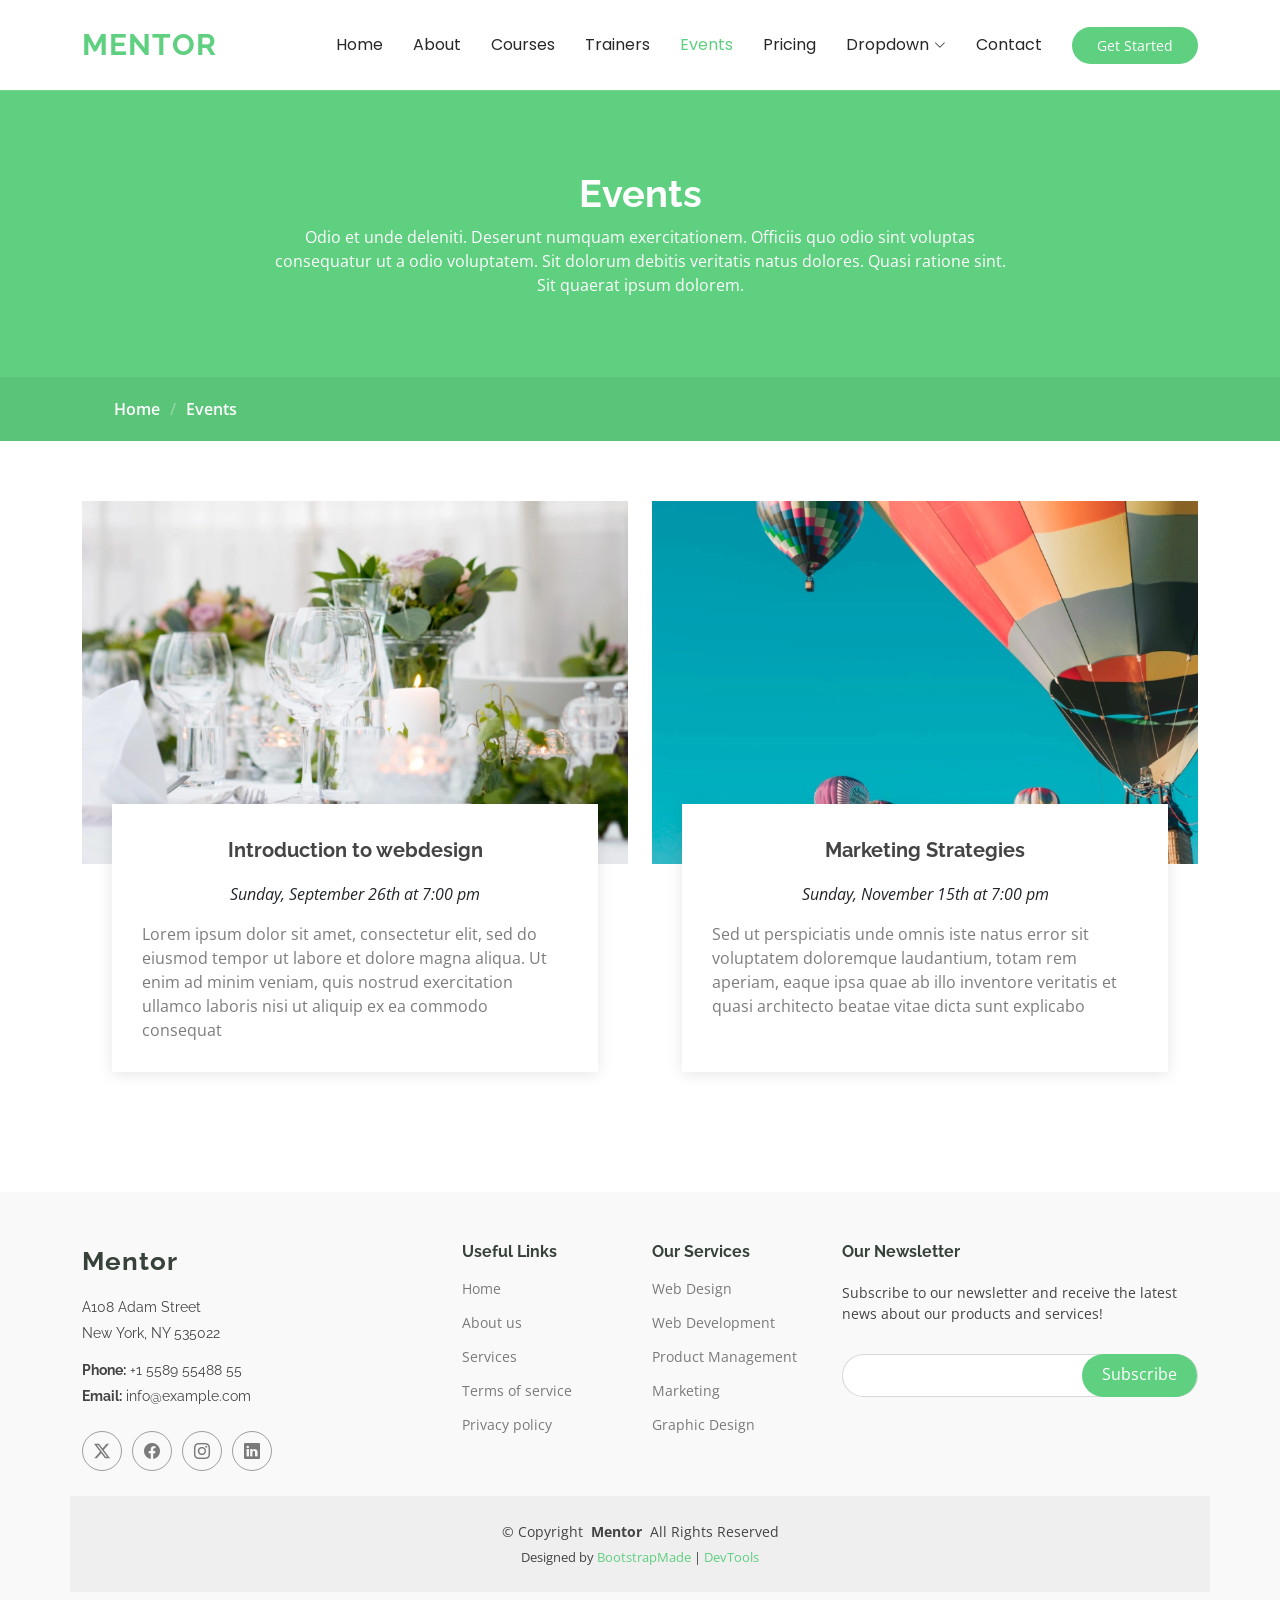
==== events.html @ c743d626 "Initial commit" ====
<!DOCTYPE html>
<html lang="en">

<head>
  <meta charset="utf-8">
  <meta content="width=device-width, initial-scale=1.0" name="viewport">
  <title>Events - Mentor Bootstrap Template</title>
  <meta name="description" content="">
  <meta name="keywords" content="">

  <!-- Favicons -->
  <link href="assets/img/favicon.png" rel="icon">
  <link href="assets/img/apple-touch-icon.png" rel="apple-touch-icon">

  <!-- Fonts -->
  <link href="https://fonts.googleapis.com" rel="preconnect">
  <link href="https://fonts.gstatic.com" rel="preconnect" crossorigin>
  <link href="https://fonts.googleapis.com/css2?family=Open+Sans:ital,wght@0,300;0,400;0,500;0,600;0,700;0,800;1,300;1,400;1,500;1,600;1,700;1,800&family=Poppins:ital,wght@0,100;0,200;0,300;0,400;0,500;0,600;0,700;0,800;0,900;1,100;1,200;1,300;1,400;1,500;1,600;1,700;1,800;1,900&family=Raleway:ital,wght@0,100;0,200;0,300;0,400;0,500;0,600;0,700;0,800;0,900;1,100;1,200;1,300;1,400;1,500;1,600;1,700;1,800;1,900&display=swap" rel="stylesheet">

  <!-- Vendor CSS Files -->
  <link href="assets/vendor/bootstrap/css/bootstrap.min.css" rel="stylesheet">
  <link href="assets/vendor/bootstrap-icons/bootstrap-icons.css" rel="stylesheet">
  <link href="assets/vendor/aos/aos.css" rel="stylesheet">
  <link href="assets/vendor/glightbox/css/glightbox.min.css" rel="stylesheet">
  <link href="assets/vendor/swiper/swiper-bundle.min.css" rel="stylesheet">

  <!-- Main CSS File -->
  <link href="assets/css/main.css" rel="stylesheet">

  <!-- =======================================================
  * Template Name: Mentor
  * Template URL: https://bootstrapmade.com/mentor-free-education-bootstrap-theme/
  * Updated: Jul 07 2025 with Bootstrap v5.3.7
  * Author: BootstrapMade.com
  * License: https://bootstrapmade.com/license/
  ======================================================== -->
</head>

<body class="events-page">

  <header id="header" class="header d-flex align-items-center sticky-top">
    <div class="container-fluid container-xl position-relative d-flex align-items-center">

      <a href="index.html" class="logo d-flex align-items-center me-auto">
        <!-- Uncomment the line below if you also wish to use an image logo -->
        <!-- <img src="assets/img/logo.webp" alt=""> -->
        <h1 class="sitename">Mentor</h1>
      </a>

      <nav id="navmenu" class="navmenu">
        <ul>
          <li><a href="index.html">Home<br></a></li>
          <li><a href="about.html">About</a></li>
          <li><a href="courses.html">Courses</a></li>
          <li><a href="trainers.html">Trainers</a></li>
          <li><a href="events.html" class="active">Events</a></li>
          <li><a href="pricing.html">Pricing</a></li>
          <li class="dropdown"><a href="#"><span>Dropdown</span> <i class="bi bi-chevron-down toggle-dropdown"></i></a>
            <ul>
              <li><a href="#">Dropdown 1</a></li>
              <li class="dropdown"><a href="#"><span>Deep Dropdown</span> <i class="bi bi-chevron-down toggle-dropdown"></i></a>
                <ul>
                  <li><a href="#">Deep Dropdown 1</a></li>
                  <li><a href="#">Deep Dropdown 2</a></li>
                  <li><a href="#">Deep Dropdown 3</a></li>
                  <li><a href="#">Deep Dropdown 4</a></li>
                  <li><a href="#">Deep Dropdown 5</a></li>
                </ul>
              </li>
              <li><a href="#">Dropdown 2</a></li>
              <li><a href="#">Dropdown 3</a></li>
              <li><a href="#">Dropdown 4</a></li>
            </ul>
          </li>
          <li><a href="contact.html">Contact</a></li>
        </ul>
        <i class="mobile-nav-toggle d-xl-none bi bi-list"></i>
      </nav>

      <a class="btn-getstarted" href="courses.html">Get Started</a>

    </div>
  </header>

  <main class="main">

    <!-- Page Title -->
    <div class="page-title" data-aos="fade">
      <div class="heading">
        <div class="container">
          <div class="row d-flex justify-content-center text-center">
            <div class="col-lg-8">
              <h1>Events</h1>
              <p class="mb-0">Odio et unde deleniti. Deserunt numquam exercitationem. Officiis quo odio sint voluptas consequatur ut a odio voluptatem. Sit dolorum debitis veritatis natus dolores. Quasi ratione sint. Sit quaerat ipsum dolorem.</p>
            </div>
          </div>
        </div>
      </div>
      <nav class="breadcrumbs">
        <div class="container">
          <ol>
            <li><a href="index.html">Home</a></li>
            <li class="current">Events</li>
          </ol>
        </div>
      </nav>
    </div><!-- End Page Title -->

    <!-- Events Section -->
    <section id="events" class="events section">

      <div class="container" data-aos="fade-up">

        <div class="row">
          <div class="col-md-6 d-flex align-items-stretch">
            <div class="card">
              <div class="card-img">
                <img src="assets/img/event/event-item-1.webp" alt="...">
              </div>
              <div class="card-body">
                <h5 class="card-title"><a href="">Introduction to webdesign</a></h5>
                <p class="fst-italic text-center">Sunday, September 26th at 7:00 pm</p>
                <p class="card-text">Lorem ipsum dolor sit amet, consectetur elit, sed do eiusmod tempor ut labore et dolore magna aliqua. Ut enim ad minim veniam, quis nostrud exercitation ullamco laboris nisi ut aliquip ex ea commodo consequat</p>
              </div>
            </div>
          </div>
          <div class="col-md-6 d-flex align-items-stretch">
            <div class="card">
              <div class="card-img">
                <img src="assets/img/event/event-item-2.webp" alt="...">
              </div>
              <div class="card-body">
                <h5 class="card-title"><a href="">Marketing Strategies</a></h5>
                <p class="fst-italic text-center">Sunday, November 15th at 7:00 pm</p>
                <p class="card-text">Sed ut perspiciatis unde omnis iste natus error sit voluptatem doloremque laudantium, totam rem aperiam, eaque ipsa quae ab illo inventore veritatis et quasi architecto beatae vitae dicta sunt explicabo</p>
              </div>
            </div>

          </div>
        </div>

      </div>

    </section><!-- /Events Section -->

  </main>

  <footer id="footer" class="footer position-relative light-background">

    <div class="container footer-top">
      <div class="row gy-4">
        <div class="col-lg-4 col-md-6 footer-about">
          <a href="index.html" class="logo d-flex align-items-center">
            <span class="sitename">Mentor</span>
          </a>
          <div class="footer-contact pt-3">
            <p>A108 Adam Street</p>
            <p>New York, NY 535022</p>
            <p class="mt-3"><strong>Phone:</strong> <span>+1 5589 55488 55</span></p>
            <p><strong>Email:</strong> <span>info@example.com</span></p>
          </div>
          <div class="social-links d-flex mt-4">
            <a href=""><i class="bi bi-twitter-x"></i></a>
            <a href=""><i class="bi bi-facebook"></i></a>
            <a href=""><i class="bi bi-instagram"></i></a>
            <a href=""><i class="bi bi-linkedin"></i></a>
          </div>
        </div>

        <div class="col-lg-2 col-md-3 footer-links">
          <h4>Useful Links</h4>
          <ul>
            <li><a href="#">Home</a></li>
            <li><a href="#">About us</a></li>
            <li><a href="#">Services</a></li>
            <li><a href="#">Terms of service</a></li>
            <li><a href="#">Privacy policy</a></li>
          </ul>
        </div>

        <div class="col-lg-2 col-md-3 footer-links">
          <h4>Our Services</h4>
          <ul>
            <li><a href="#">Web Design</a></li>
            <li><a href="#">Web Development</a></li>
            <li><a href="#">Product Management</a></li>
            <li><a href="#">Marketing</a></li>
            <li><a href="#">Graphic Design</a></li>
          </ul>
        </div>

        <div class="col-lg-4 col-md-12 footer-newsletter">
          <h4>Our Newsletter</h4>
          <p>Subscribe to our newsletter and receive the latest news about our products and services!</p>
          <form action="#" method="post" class="email-form">
            <div class="newsletter-form"><input type="email" name="email"><input type="submit" value="Subscribe"></div>
            <div class="loading">Loading</div>
            <div class="error-message"></div>
            <div class="sent-message">Your subscription request has been sent. Thank you!</div>
          </form>
        </div>

      </div>
    </div>

    <div class="container copyright text-center mt-4">
      <p>© <span>Copyright</span> <strong class="px-1 sitename">Mentor</strong> <span>All Rights Reserved</span></p>
      <div class="credits">
        <!-- All the links in the footer should remain intact. -->
        <!-- You can delete the links only if you've purchased the pro version. -->
        <!-- Licensing information: https://bootstrapmade.com/license/ -->
        Designed by <a href="https://bootstrapmade.com/">BootstrapMade</a> | <a href="https://bootstrapmade.com/tools/">DevTools</a>
      </div>
    </div>

  </footer>

  <!-- Scroll Top -->
  <a href="#" id="scroll-top" class="scroll-top d-flex align-items-center justify-content-center"><i class="bi bi-arrow-up-short"></i></a>

  <!-- Preloader -->
  <div id="preloader"></div>

  <!-- Vendor JS Files -->
  <script src="assets/vendor/bootstrap/js/bootstrap.bundle.min.js"></script>
  <script src="assets/vendor/aos/aos.js"></script>
  <script src="assets/vendor/glightbox/js/glightbox.min.js"></script>
  <script src="assets/vendor/purecounter/purecounter_vanilla.js"></script>
  <script src="assets/vendor/swiper/swiper-bundle.min.js"></script>

  <!-- Main JS File -->
  <script src="assets/js/main.js"></script>

</body>

</html>
---- assets/css/main.css ----
/**
* Template Name: Mentor
* Template URL: https://bootstrapmade.com/mentor-free-education-bootstrap-theme/
* Updated: Jul 07 2025 with Bootstrap v5.3.7
* Author: BootstrapMade.com
* License: https://bootstrapmade.com/license/
*/

/*--------------------------------------------------------------
# Font & Color Variables
# Help: https://bootstrapmade.com/color-system/
--------------------------------------------------------------*/
/* Fonts */
:root {
  --default-font: "Open Sans",  system-ui, -apple-system, "Segoe UI", Roboto, "Helvetica Neue", Arial, "Noto Sans", "Liberation Sans", sans-serif, "Apple Color Emoji", "Segoe UI Emoji", "Segoe UI Symbol", "Noto Color Emoji";
  --heading-font: "Raleway",  sans-serif;
  --nav-font: "Poppins",  sans-serif;
}

/* Global Colors - The following color variables are used throughout the website. Updating them here will change the color scheme of the entire website */
:root { 
  --background-color: #ffffff; /* Background color for the entire website, including individual sections */
  --default-color: #444444; /* Default color used for the majority of the text content across the entire website */
  --heading-color: #37423b; /* Color for headings, subheadings and title throughout the website */
  --accent-color: #5fcf80; /* Accent color that represents your brand on the website. It's used for buttons, links, and other elements that need to stand out */
  --surface-color: #ffffff; /* The surface color is used as a background of boxed elements within sections, such as cards, icon boxes, or other elements that require a visual separation from the global background. */
  --contrast-color: #ffffff; /* Contrast color for text, ensuring readability against backgrounds of accent, heading, or default colors. */
}

/* Nav Menu Colors - The following color variables are used specifically for the navigation menu. They are separate from the global colors to allow for more customization options */
:root {
  --nav-color: #272828;  /* The default color of the main navmenu links */
  --nav-hover-color: #5fcf80; /* Applied to main navmenu links when they are hovered over or active */
  --nav-mobile-background-color: #ffffff; /* Used as the background color for mobile navigation menu */
  --nav-dropdown-background-color: #ffffff; /* Used as the background color for dropdown items that appear when hovering over primary navigation items */
  --nav-dropdown-color: #272828; /* Used for navigation links of the dropdown items in the navigation menu. */
  --nav-dropdown-hover-color: #5fcf80; /* Similar to --nav-hover-color, this color is applied to dropdown navigation links when they are hovered over. */
}

/* Color Presets - These classes override global colors when applied to any section or element, providing reuse of the sam color scheme. */

.light-background {
  --background-color: #f9f9f9;
  --surface-color: #ffffff;
}

.dark-background {
  --background-color: #060606;
  --default-color: #ffffff;
  --heading-color: #ffffff;
  --surface-color: #252525;
  --contrast-color: #ffffff;
}

/* Smooth scroll */
:root {
  scroll-behavior: smooth;
}

/*--------------------------------------------------------------
# General Styling & Shared Classes
--------------------------------------------------------------*/
body {
  color: var(--default-color);
  background-color: var(--background-color);
  font-family: var(--default-font);
}

a {
  color: var(--accent-color);
  text-decoration: none;
  transition: 0.3s;
}

a:hover {
  color: color-mix(in srgb, var(--accent-color), transparent 25%);
  text-decoration: none;
}

h1,
h2,
h3,
h4,
h5,
h6 {
  color: var(--heading-color);
  font-family: var(--heading-font);
}

/* Email Form Messages
------------------------------*/
.email-form .error-message {
  display: none;
  background: #df1529;
  color: #ffffff;
  text-align: left;
  padding: 15px;
  margin-bottom: 24px;
  font-weight: 600;
}

.email-form .sent-message {
  display: none;
  color: #ffffff;
  background: #059652;
  text-align: center;
  padding: 15px;
  margin-bottom: 24px;
  font-weight: 600;
}

.email-form .loading {
  display: none;
  background: var(--surface-color);
  text-align: center;
  padding: 15px;
  margin-bottom: 24px;
}

.email-form .loading:before {
  content: "";
  display: inline-block;
  border-radius: 50%;
  width: 24px;
  height: 24px;
  margin: 0 10px -6px 0;
  border: 3px solid var(--accent-color);
  border-top-color: var(--surface-color);
  animation: email-form-loading 1s linear infinite;
}

@keyframes email-form-loading {
  0% {
    transform: rotate(0deg);
  }

  100% {
    transform: rotate(360deg);
  }
}

/* Pulsating Play Button
------------------------------*/
.pulsating-play-btn {
  width: 94px;
  height: 94px;
  background: radial-gradient(var(--accent-color) 50%, color-mix(in srgb, var(--accent-color), transparent 75%) 52%);
  border-radius: 50%;
  display: block;
  position: relative;
  overflow: hidden;
}

.pulsating-play-btn:before {
  content: "";
  position: absolute;
  width: 120px;
  height: 120px;
  animation-delay: 0s;
  animation: pulsate-play-btn 2s;
  animation-direction: forwards;
  animation-iteration-count: infinite;
  animation-timing-function: steps;
  opacity: 1;
  border-radius: 50%;
  border: 5px solid color-mix(in srgb, var(--accent-color), transparent 30%);
  top: -15%;
  left: -15%;
  background: rgba(198, 16, 0, 0);
}

.pulsating-play-btn:after {
  content: "";
  position: absolute;
  left: 50%;
  top: 50%;
  transform: translateX(-40%) translateY(-50%);
  width: 0;
  height: 0;
  border-top: 10px solid transparent;
  border-bottom: 10px solid transparent;
  border-left: 15px solid #fff;
  z-index: 100;
  transition: all 400ms cubic-bezier(0.55, 0.055, 0.675, 0.19);
}

.pulsating-play-btn:hover:before {
  content: "";
  position: absolute;
  left: 50%;
  top: 50%;
  transform: translateX(-40%) translateY(-50%);
  width: 0;
  height: 0;
  border: none;
  border-top: 10px solid transparent;
  border-bottom: 10px solid transparent;
  border-left: 15px solid #fff;
  z-index: 200;
  animation: none;
  border-radius: 0;
}

.pulsating-play-btn:hover:after {
  border-left: 15px solid var(--accent-color);
  transform: scale(20);
}

@keyframes pulsate-play-btn {
  0% {
    transform: scale(0.6, 0.6);
    opacity: 1;
  }

  100% {
    transform: scale(1, 1);
    opacity: 0;
  }
}

/*--------------------------------------------------------------
# Global Header
--------------------------------------------------------------*/
.header {
  color: var(--default-color);
  background-color: var(--background-color);
  padding: 15px 0;
  transition: all 0.5s;
  z-index: 997;
}

.header .logo {
  line-height: 1;
}

.header .logo img {
  max-height: 36px;
  margin-right: 8px;
}

.header .logo h1 {
  font-weight: 700;
  font-size: 30px;
  margin: 0;
  letter-spacing: 1px;
  text-transform: uppercase;
  color: var(--accent-color);
}

.header .btn-getstarted,
.header .btn-getstarted:focus {
  color: var(--contrast-color);
  background: var(--accent-color);
  font-size: 14px;
  padding: 8px 25px;
  margin: 0 0 0 30px;
  border-radius: 50px;
  transition: 0.3s;
}

.header .btn-getstarted:hover,
.header .btn-getstarted:focus:hover {
  color: var(--contrast-color);
  background: color-mix(in srgb, var(--accent-color), transparent 15%);
}

@media (max-width: 1200px) {
  .header .logo {
    order: 1;
  }

  .header .btn-getstarted {
    order: 2;
    margin: 0 15px 0 0;
    padding: 6px 15px;
  }

  .header .navmenu {
    order: 3;
  }
}

.scrolled .header {
  box-shadow: 0px 0 18px rgba(0, 0, 0, 0.1);
}

/*--------------------------------------------------------------
# Navigation Menu
--------------------------------------------------------------*/
/* Navmenu - Desktop */
@media (min-width: 1200px) {
  .navmenu {
    padding: 0;
  }

  .navmenu ul {
    margin: 0;
    padding: 0;
    display: flex;
    list-style: none;
    align-items: center;
  }

  .navmenu li {
    position: relative;
  }

  .navmenu a,
  .navmenu a:focus {
    color: var(--nav-color);
    padding: 18px 15px;
    font-size: 16px;
    font-family: var(--nav-font);
    font-weight: 400;
    display: flex;
    align-items: center;
    justify-content: space-between;
    white-space: nowrap;
    transition: 0.3s;
  }

  .navmenu a i,
  .navmenu a:focus i {
    font-size: 12px;
    line-height: 0;
    margin-left: 5px;
    transition: 0.3s;
  }

  .navmenu li:last-child a {
    padding-right: 0;
  }

  .navmenu li:hover>a,
  .navmenu .active,
  .navmenu .active:focus {
    color: var(--nav-hover-color);
  }

  .navmenu .dropdown ul {
    margin: 0;
    padding: 10px 0;
    background: var(--nav-dropdown-background-color);
    display: block;
    position: absolute;
    visibility: hidden;
    left: 14px;
    top: 130%;
    opacity: 0;
    transition: 0.3s;
    border-radius: 4px;
    z-index: 99;
    box-shadow: 0px 0px 30px rgba(0, 0, 0, 0.1);
  }

  .navmenu .dropdown ul li {
    min-width: 200px;
  }

  .navmenu .dropdown ul a {
    padding: 10px 20px;
    font-size: 15px;
    text-transform: none;
    color: var(--nav-dropdown-color);
  }

  .navmenu .dropdown ul a i {
    font-size: 12px;
  }

  .navmenu .dropdown ul a:hover,
  .navmenu .dropdown ul .active:hover,
  .navmenu .dropdown ul li:hover>a {
    color: var(--nav-dropdown-hover-color);
  }

  .navmenu .dropdown:hover>ul {
    opacity: 1;
    top: 100%;
    visibility: visible;
  }

  .navmenu .dropdown .dropdown ul {
    top: 0;
    left: -90%;
    visibility: hidden;
  }

  .navmenu .dropdown .dropdown:hover>ul {
    opacity: 1;
    top: 0;
    left: -100%;
    visibility: visible;
  }
}

/* Navmenu - Mobile */
@media (max-width: 1199px) {
  .mobile-nav-toggle {
    color: var(--nav-color);
    font-size: 28px;
    line-height: 0;
    margin-right: 10px;
    cursor: pointer;
    transition: color 0.3s;
  }

  .navmenu {
    padding: 0;
    z-index: 9997;
  }

  .navmenu ul {
    display: none;
    list-style: none;
    position: absolute;
    inset: 60px 20px 20px 20px;
    padding: 10px 0;
    margin: 0;
    border-radius: 6px;
    background-color: var(--nav-mobile-background-color);
    border: 1px solid color-mix(in srgb, var(--default-color), transparent 90%);
    box-shadow: none;
    overflow-y: auto;
    transition: 0.3s;
    z-index: 9998;
  }

  .navmenu a,
  .navmenu a:focus {
    color: var(--nav-dropdown-color);
    padding: 10px 20px;
    font-family: var(--nav-font);
    font-size: 17px;
    font-weight: 500;
    display: flex;
    align-items: center;
    justify-content: space-between;
    white-space: nowrap;
    transition: 0.3s;
  }

  .navmenu a i,
  .navmenu a:focus i {
    font-size: 12px;
    line-height: 0;
    margin-left: 5px;
    width: 30px;
    height: 30px;
    display: flex;
    align-items: center;
    justify-content: center;
    border-radius: 50%;
    transition: 0.3s;
    background-color: color-mix(in srgb, var(--accent-color), transparent 90%);
  }

  .navmenu a i:hover,
  .navmenu a:focus i:hover {
    background-color: var(--accent-color);
    color: var(--contrast-color);
  }

  .navmenu a:hover,
  .navmenu .active,
  .navmenu .active:focus {
    color: var(--nav-dropdown-hover-color);
  }

  .navmenu .active i,
  .navmenu .active:focus i {
    background-color: var(--accent-color);
    color: var(--contrast-color);
    transform: rotate(180deg);
  }

  .navmenu .dropdown ul {
    position: static;
    display: none;
    z-index: 99;
    padding: 10px 0;
    margin: 10px 20px;
    background-color: var(--nav-dropdown-background-color);
    transition: all 0.5s ease-in-out;
  }

  .navmenu .dropdown ul ul {
    background-color: rgba(33, 37, 41, 0.1);
  }

  .navmenu .dropdown>.dropdown-active {
    display: block;
    background-color: rgba(33, 37, 41, 0.03);
  }

  .mobile-nav-active {
    overflow: hidden;
  }

  .mobile-nav-active .mobile-nav-toggle {
    color: #fff;
    position: absolute;
    font-size: 32px;
    top: 15px;
    right: 15px;
    margin-right: 0;
    z-index: 9999;
  }

  .mobile-nav-active .navmenu {
    position: fixed;
    overflow: hidden;
    inset: 0;
    background: rgba(33, 37, 41, 0.8);
    transition: 0.3s;
  }

  .mobile-nav-active .navmenu>ul {
    display: block;
  }
}

/*--------------------------------------------------------------
# Global Footer
--------------------------------------------------------------*/
.footer {
  color: var(--default-color);
  background-color: var(--background-color);
  font-size: 14px;
  padding-bottom: 50px;
  position: relative;
}

.footer .footer-top {
  padding-top: 50px;
}

.footer .footer-about .logo {
  margin-bottom: 0;
}

.footer .footer-about .logo img {
  max-height: 40px;
  margin-right: 6px;
}

.footer .footer-about .logo span {
  font-size: 26px;
  font-weight: 700;
  letter-spacing: 1px;
  font-family: var(--heading-font);
  color: var(--heading-color);
}

.footer .footer-about p {
  font-size: 14px;
  font-family: var(--heading-font);
}

.footer .social-links a {
  display: flex;
  align-items: center;
  justify-content: center;
  width: 40px;
  height: 40px;
  border-radius: 50%;
  border: 1px solid color-mix(in srgb, var(--default-color), transparent 50%);
  font-size: 16px;
  color: color-mix(in srgb, var(--default-color), transparent 30%);
  margin-right: 10px;
  transition: 0.3s;
}

.footer .social-links a:hover {
  color: var(--accent-color);
  border-color: var(--accent-color);
}

.footer h4 {
  font-size: 16px;
  font-weight: bold;
  position: relative;
  padding-bottom: 12px;
}

.footer .footer-links {
  margin-bottom: 30px;
}

.footer .footer-links ul {
  list-style: none;
  padding: 0;
  margin: 0;
}

.footer .footer-links ul i {
  padding-right: 2px;
  font-size: 12px;
  line-height: 0;
}

.footer .footer-links ul li {
  padding: 10px 0;
  display: flex;
  align-items: center;
}

.footer .footer-links ul li:first-child {
  padding-top: 0;
}

.footer .footer-links ul a {
  color: color-mix(in srgb, var(--default-color), transparent 30%);
  display: inline-block;
  line-height: 1;
}

.footer .footer-links ul a:hover {
  color: var(--accent-color);
}

.footer .footer-contact p {
  margin-bottom: 5px;
}

.footer .footer-newsletter .newsletter-form {
  margin-top: 30px;
  margin-bottom: 15px;
  padding: 6px 8px;
  position: relative;
  border-radius: 50px;
  border: 1px solid color-mix(in srgb, var(--default-color), transparent 80%);
  display: flex;
  background-color: var(--surface-color);
  transition: 0.3s;
}

.footer .footer-newsletter .newsletter-form:focus-within {
  border-color: var(--accent-color);
}

.footer .footer-newsletter .newsletter-form input[type=email] {
  border: 0;
  padding: 4px 8px;
  width: 100%;
  background-color: var(--surface-color);
  color: var(--default-color);
}

.footer .footer-newsletter .newsletter-form input[type=email]:focus-visible {
  outline: none;
}

.footer .footer-newsletter .newsletter-form input[type=submit] {
  border: 0;
  font-size: 16px;
  padding: 0 20px 2px 20px;
  margin: -7px -8px -7px 0;
  background: var(--accent-color);
  color: var(--contrast-color);
  transition: 0.3s;
  border-radius: 50px;
}

.footer .footer-newsletter .newsletter-form input[type=submit]:hover {
  background: color-mix(in srgb, var(--accent-color), transparent 20%);
}

.footer .copyright {
  padding-top: 25px;
  padding-bottom: 25px;
  background-color: color-mix(in srgb, var(--default-color), transparent 95%);
}

.footer .copyright p {
  margin-bottom: 0;
}

.footer .credits {
  margin-top: 6px;
  font-size: 13px;
}

/*--------------------------------------------------------------
# Preloader
--------------------------------------------------------------*/
#preloader {
  position: fixed;
  inset: 0;
  z-index: 999999;
  overflow: hidden;
  background: var(--background-color);
  transition: all 0.6s ease-out;
}

#preloader:before {
  content: "";
  position: fixed;
  top: calc(50% - 30px);
  left: calc(50% - 30px);
  border: 6px solid #ffffff;
  border-color: var(--accent-color) transparent var(--accent-color) transparent;
  border-radius: 50%;
  width: 60px;
  height: 60px;
  animation: animate-preloader 1.5s linear infinite;
}

@keyframes animate-preloader {
  0% {
    transform: rotate(0deg);
  }

  100% {
    transform: rotate(360deg);
  }
}

/*--------------------------------------------------------------
# Scroll Top Button
--------------------------------------------------------------*/
.scroll-top {
  position: fixed;
  visibility: hidden;
  opacity: 0;
  right: 15px;
  bottom: -15px;
  z-index: 99999;
  background-color: var(--accent-color);
  width: 44px;
  height: 44px;
  border-radius: 50px;
  transition: all 0.4s;
}

.scroll-top i {
  font-size: 24px;
  color: var(--contrast-color);
  line-height: 0;
}

.scroll-top:hover {
  background-color: color-mix(in srgb, var(--accent-color), transparent 20%);
  color: var(--contrast-color);
}

.scroll-top.active {
  visibility: visible;
  opacity: 1;
  bottom: 15px;
}

/*--------------------------------------------------------------
# Disable aos animation delay on mobile devices
--------------------------------------------------------------*/
@media screen and (max-width: 768px) {
  [data-aos-delay] {
    transition-delay: 0 !important;
  }
}

/*--------------------------------------------------------------
# Global Page Titles & Breadcrumbs
--------------------------------------------------------------*/
.page-title {
  --default-color: var(--contrast-color);
  --background-color: var(--accent-color);
  --heading-color: var(--contrast-color);
  color: var(--default-color);
  background-color: var(--background-color);
  position: relative;
}

.page-title .heading {
  padding: 80px 0;
  border-top: 1px solid color-mix(in srgb, var(--default-color), transparent 90%);
}

.page-title .heading h1 {
  font-size: 38px;
  font-weight: 700;
}

.page-title nav {
  background-color: color-mix(in srgb, var(--accent-color) 90%, black 5%);
  padding: 20px 0;
}

.page-title nav a {
  color: var(--default-color);
}

.page-title nav ol {
  display: flex;
  flex-wrap: wrap;
  list-style: none;
  margin: 0;
  font-size: 16px;
  font-weight: 600;
}

.page-title nav ol li+li {
  padding-left: 10px;
}

.page-title nav ol li+li::before {
  content: "/";
  display: inline-block;
  padding-right: 10px;
  color: color-mix(in srgb, var(--default-color), transparent 70%);
}

/*--------------------------------------------------------------
# Global Sections
--------------------------------------------------------------*/
section,
.section {
  color: var(--default-color);
  background-color: var(--background-color);
  padding: 60px 0;
  scroll-margin-top: 900px;
  overflow: clip;
}

@media (max-width: 1199px) {

  section,
  .section {
    scroll-margin-top: 66px;
  }
}

/*--------------------------------------------------------------
# Global Section Titles
--------------------------------------------------------------*/
.section-title {
  padding-bottom: 60px;
  position: relative;
}

.section-title h2 {
  font-size: 14px;
  font-weight: 500;
  padding: 0;
  line-height: 1px;
  margin: 0;
  letter-spacing: 1.5px;
  text-transform: uppercase;
  color: color-mix(in srgb, var(--default-color), transparent 50%);
  position: relative;
}

.section-title h2::after {
  content: "";
  width: 120px;
  height: 1px;
  display: inline-block;
  background: var(--accent-color);
  margin: 4px 10px;
}

.section-title p {
  color: var(--heading-color);
  margin: 0;
  font-size: 36px;
  font-weight: 700;
  font-family: var(--nav-font);
  text-transform: uppercase;
}

/*--------------------------------------------------------------
# Hero Section
--------------------------------------------------------------*/
.hero {
  width: 100%;
  min-height: 80vh;
  position: relative;
  padding: 80px 0;
  display: flex;
  align-items: center;
  justify-content: center;
  color: var(--default-color);
}

.hero img {
  position: absolute;
  inset: 0;
  display: block;
  width: 100%;
  height: 100%;
  object-fit: cover;
  z-index: 1;
}

.hero:before {
  content: "";
  background: color-mix(in srgb, var(--background-color), transparent 60%);
  position: absolute;
  inset: 0;
  z-index: 2;
}

.hero .container {
  position: relative;
  z-index: 3;
}

.hero h2 {
  margin: 0;
  font-size: 48px;
  font-weight: 700;
}

.hero p {
  color: color-mix(in srgb, var(--default-color), transparent 20%);
  margin: 10px 0 0 0;
  font-size: 24px;
}

.hero .btn-get-started {
  font-weight: 500;
  font-size: 15px;
  letter-spacing: 1px;
  display: inline-block;
  padding: 8px 35px 10px 35px;
  border-radius: 50px;
  transition: 0.4s;
  margin-top: 30px;
  border: 2px solid var(--default-color);
  color: var(--default-color);
}

.hero .btn-get-started:hover {
  background: var(--accent-color);
  border: 2px solid var(--accent-color);
}

@media (max-width: 768px) {
  .hero h2 {
    font-size: 32px;
  }

  .hero p {
    font-size: 18px;
  }
}

/*--------------------------------------------------------------
# About Section
--------------------------------------------------------------*/
.about .content h3 {
  font-size: 2rem;
  font-weight: 700;
}

.about .content ul {
  list-style: none;
  padding: 0;
}

.about .content ul li {
  padding-bottom: 10px;
}

.about .content ul i {
  font-size: 1.25rem;
  margin-right: 4px;
  color: var(--accent-color);
}

.about .content p:last-child {
  margin-bottom: 0;
}

.about .content .read-more {
  background: var(--accent-color);
  color: var(--contrast-color);
  font-family: var(--heading-font);
  font-weight: 500;
  font-size: 15px;
  letter-spacing: 1px;
  padding: 10px 24px 12px 24px;
  border-radius: 50px;
  transition: 0.3s;
  display: inline-flex;
  align-items: center;
  justify-content: center;
}

.about .content .read-more i {
  font-size: 18px;
  margin-left: 5px;
  line-height: 0;
  transition: 0.3s;
}

.about .content .read-more:hover {
  background: color-mix(in srgb, var(--accent-color), transparent 20%);
  padding-right: 19px;
}

.about .content .read-more:hover i {
  margin-left: 10px;
}

/*--------------------------------------------------------------
# Counts Section
--------------------------------------------------------------*/
.counts {
  padding: 25px 0;
}

.counts .stats-item {
  padding: 30px;
  width: 100%;
}

.counts .stats-item span {
  font-size: 48px;
  display: block;
  color: var(--accent-color);
  font-weight: 700;
}

.counts .stats-item p {
  color: color-mix(in srgb, var(--default-color), transparent 40%);
  padding: 0;
  margin: 0;
  font-family: var(--heading-font);
  font-size: 15px;
  font-weight: 600;
}

/*--------------------------------------------------------------
# Why Us Section
--------------------------------------------------------------*/
.why-us .why-box {
  color: var(--contrast-color);
  background: var(--accent-color);
  padding: 30px;
}

.why-us .why-box h3 {
  color: var(--contrast-color);
  font-weight: 700;
  font-size: 34px;
  margin-bottom: 30px;
}

.why-us .why-box p {
  margin-bottom: 30px;
}

.why-us .why-box .more-btn {
  display: inline-block;
  background: color-mix(in srgb, var(--contrast-color), transparent 85%);
  padding: 8px 40px 10px 40px;
  color: var(--contrast-color);
  transition: all ease-in-out 0.4s;
  border-radius: 50px;
}

.why-us .why-box .more-btn i {
  font-size: 14px;
}

.why-us .why-box .more-btn:hover {
  color: var(--accent-color);
  background: var(--surface-color);
}

.why-us .icon-box {
  background-color: var(--surface-color);
  text-align: center;
  padding: 40px 30px;
  width: 100%;
  height: 100%;
  border: 1px solid color-mix(in srgb, var(--default-color), transparent 90%);
}

.why-us .icon-box i {
  color: var(--accent-color);
  font-size: 32px;
  margin-bottom: 30px;
  background: color-mix(in srgb, var(--accent-color), transparent 95%);
  border-radius: 50px;
  display: flex;
  align-items: center;
  justify-content: center;
  width: 72px;
  height: 72px;
  transition: 0.3s;
}

.why-us .icon-box h4 {
  font-size: 20px;
  font-weight: 700;
  margin: 0 0 30px 0;
}

.why-us .icon-box p {
  font-size: 15px;
  color: color-mix(in srgb, var(--default-color), transparent 30%);
}

.why-us .icon-box:hover i {
  color: var(--contrast-color);
  background: var(--accent-color);
}

/*--------------------------------------------------------------
# Features Section
--------------------------------------------------------------*/
.features {
  padding: 10px 0;
}

.features .features-item {
  background-color: var(--surface-color);
  display: flex;
  align-items: center;
  padding: 20px;
  transition: 0.3s;
  border: 1px solid color-mix(in srgb, var(--default-color), transparent 90%);
  position: relative;
}

.features .features-item i {
  font-size: 32px;
  padding-right: 10px;
  line-height: 0;
}

.features .features-item h3 {
  font-weight: 700;
  margin: 0;
  padding: 0;
  line-height: 1;
  font-size: 16px;
}

.features .features-item h3 a {
  color: var(--heading-color);
  transition: 0.3s;
}

.features .features-item:hover {
  border-color: var(--accent-color);
}

.features .features-item:hover h3 a {
  color: var(--accent-color);
}

/*--------------------------------------------------------------
# Courses Section
--------------------------------------------------------------*/
.courses .course-item {
  background-color: var(--surface-color);
  border: 1px solid color-mix(in srgb, var(--default-color), transparent 90%);
  border-radius: 5px;
}

.courses .course-content {
  padding: 15px;
}

.courses .course-content h3 {
  font-weight: 700;
  font-size: 20px;
}

.courses .course-content h3 a {
  color: var(--heading-color);
  transition: 0.3s;
}

.courses .course-content h3 a:hover {
  color: var(--accent-color);
}

.courses .course-content .category {
  background: var(--accent-color);
  color: var(--contrast-color);
  font-size: 14px;
  padding: 6px 14px;
  margin: 0;
  border-radius: 5px;
}

.courses .course-content .price {
  margin: 0;
  font-weight: 700;
  font-size: 18px;
  color: color-mix(in srgb, var(--default-color), transparent 20%);
}

.courses .course-content .description {
  font-size: 14px;
  color: color-mix(in srgb, var(--default-color), transparent 20%);
}

.courses .trainer {
  padding-top: 15px;
  border-top: 1px solid color-mix(in srgb, var(--default-color), transparent 90%);
}

.courses .trainer .trainer-profile img {
  max-width: 50px;
  border-radius: 50px;
}

.courses .trainer .trainer-profile .trainer-link {
  padding-left: 10px;
  font-weight: 600;
  font-size: 16px;
  color: color-mix(in srgb, var(--default-color), transparent 20%);
  transition: 0.3s;
}

.courses .trainer .trainer-profile .trainer-link:hover {
  color: var(--accent-color);
}

.courses .trainer .trainer-rank {
  font-size: 18px;
  color: color-mix(in srgb, var(--default-color), transparent 60%);
}

.courses .trainer .trainer-rank .user-icon {
  font-size: 22px;
}

/*--------------------------------------------------------------
# Trainers Index Section
--------------------------------------------------------------*/
.trainers-index .member {
  background-color: var(--surface-color);
  border: 1px solid color-mix(in srgb, var(--default-color), transparent 90%);
  text-align: center;
  margin-bottom: 20px;
}

.trainers-index .member img {
  margin: -1px -1px 30px -1px;
}

.trainers-index .member .member-content {
  padding: 0 20px 30px 20px;
}

.trainers-index .member h4 {
  font-weight: 700;
  margin-bottom: 2px;
  font-size: 18px;
}

.trainers-index .member span {
  font-style: italic;
  display: block;
  font-size: 13px;
  color: color-mix(in srgb, var(--default-color), transparent 20%);
}

.trainers-index .member p {
  padding-top: 10px;
  font-size: 14px;
  font-style: italic;
  color: color-mix(in srgb, var(--default-color), transparent 40%);
}

.trainers-index .member .social {
  margin-top: 15px;
}

.trainers-index .member .social a {
  color: color-mix(in srgb, var(--default-color), transparent 60%);
  transition: 0.3s;
}

.trainers-index .member .social a:hover {
  color: var(--accent-color);
}

.trainers-index .member .social i {
  font-size: 18px;
  margin: 0 2px;
}

/*--------------------------------------------------------------
# About Us Section
--------------------------------------------------------------*/
.about-us .content h3 {
  font-size: 2rem;
  font-weight: 700;
}

.about-us .content ul {
  list-style: none;
  padding: 0;
}

.about-us .content ul li {
  padding-bottom: 10px;
}

.about-us .content ul i {
  font-size: 1.25rem;
  margin-right: 4px;
  color: var(--accent-color);
}

.about-us .content p:last-child {
  margin-bottom: 0;
}

/*--------------------------------------------------------------
# Testimonials Section
--------------------------------------------------------------*/
.testimonials .testimonial-wrap {
  padding-left: 50px;
}

.testimonials .testimonials-carousel,
.testimonials .testimonials-slider {
  overflow: hidden;
}

.testimonials .testimonial-item {
  background-color: var(--surface-color);
  border: 1px solid color-mix(in srgb, var(--default-color), transparent 90%);
  box-sizing: content-box;
  padding: 30px 30px 30px 60px;
  margin: 30px 15px;
  min-height: 200px;
  position: relative;
}

.testimonials .testimonial-item .testimonial-img {
  width: 90px;
  border-radius: 10px;
  border: 6px solid var(--background-color);
  position: absolute;
  left: -45px;
}

.testimonials .testimonial-item h3 {
  font-size: 18px;
  font-weight: bold;
  margin: 10px 0 5px 0;
}

.testimonials .testimonial-item h4 {
  color: color-mix(in srgb, var(--default-color), transparent 50%);
  font-size: 14px;
  margin: 0;
}

.testimonials .testimonial-item .stars {
  margin: 10px 0;
}

.testimonials .testimonial-item .stars i {
  color: #ffc107;
  margin: 0 1px;
}

.testimonials .testimonial-item .quote-icon-left,
.testimonials .testimonial-item .quote-icon-right {
  color: color-mix(in srgb, var(--accent-color), transparent 60%);
  font-size: 26px;
  line-height: 0;
}

.testimonials .testimonial-item .quote-icon-left {
  display: inline-block;
  left: -5px;
  position: relative;
}

.testimonials .testimonial-item .quote-icon-right {
  display: inline-block;
  right: -5px;
  position: relative;
  top: 10px;
  transform: scale(-1, -1);
}

.testimonials .testimonial-item p {
  font-style: italic;
  margin: 15px auto 15px auto;
}

.testimonials .swiper-wrapper {
  height: auto;
}

.testimonials .swiper-pagination {
  margin-top: 20px;
  position: relative;
}

.testimonials .swiper-pagination .swiper-pagination-bullet {
  width: 12px;
  height: 12px;
  background-color: var(--background-color);
  opacity: 1;
  border: 1px solid var(--accent-color);
}

.testimonials .swiper-pagination .swiper-pagination-bullet-active {
  background-color: var(--accent-color);
}

@media (max-width: 767px) {
  .testimonials .testimonial-wrap {
    padding-left: 0;
  }

  .testimonials .testimonials-carousel,
  .testimonials .testimonials-slider {
    overflow: hidden;
  }

  .testimonials .testimonial-item {
    padding: 30px;
    margin: 15px;
  }

  .testimonials .testimonial-item .testimonial-img {
    position: static;
    left: auto;
  }
}

/*--------------------------------------------------------------
# Course Details Section
--------------------------------------------------------------*/
.course-details .course-header {
  margin-bottom: 40px;
}

.course-details .course-header .course-image {
  margin-bottom: 20px;
  border-radius: 12px;
  overflow: hidden;
}

.course-details .course-header .course-image img {
  width: 100%;
  height: 400px;
  object-fit: cover;
}

.course-details .course-header .course-meta {
  display: flex;
  justify-content: space-between;
  align-items: center;
  flex-wrap: wrap;
  gap: 20px;
}

@media (max-width: 768px) {
  .course-details .course-header .course-meta {
    flex-direction: column;
    align-items: flex-start;
  }
}

.course-details .course-header .instructor {
  display: flex;
  align-items: center;
  gap: 15px;
}

.course-details .course-header .instructor .instructor-avatar {
  width: 60px;
  height: 60px;
  border-radius: 50%;
  object-fit: cover;
}

.course-details .course-header .instructor .instructor-info h6 {
  margin: 0;
  font-size: 16px;
  font-weight: 600;
  color: var(--heading-color);
}

.course-details .course-header .instructor .instructor-info span {
  font-size: 14px;
  color: color-mix(in srgb, var(--default-color), transparent 30%);
}

.course-details .course-header .course-stats {
  display: flex;
  gap: 25px;
}

@media (max-width: 576px) {
  .course-details .course-header .course-stats {
    flex-wrap: wrap;
    gap: 15px;
  }
}

.course-details .course-header .course-stats .stat-item {
  display: flex;
  align-items: center;
  gap: 8px;
  font-size: 14px;
  color: var(--default-color);
}

.course-details .course-header .course-stats .stat-item i {
  color: var(--accent-color);
}

.course-details .course-content {
  margin-bottom: 50px;
}

.course-details .course-content h2 {
  font-size: 32px;
  margin-bottom: 25px;
  color: var(--heading-color);
}

@media (max-width: 768px) {
  .course-details .course-content h2 {
    font-size: 26px;
  }
}

.course-details .course-content .course-description {
  margin-bottom: 40px;
}

.course-details .course-content .course-description p {
  font-size: 16px;
  line-height: 1.7;
  margin-bottom: 15px;
  color: var(--default-color);
}

.course-details .course-content .what-you-learn {
  background-color: var(--surface-color);
  padding: 30px;
  border-radius: 12px;
  border: 1px solid color-mix(in srgb, var(--default-color), transparent 90%);
}

.course-details .course-content .what-you-learn h3 {
  font-size: 24px;
  margin-bottom: 25px;
  color: var(--heading-color);
}

.course-details .course-content .what-you-learn .learn-list {
  list-style: none;
  padding: 0;
  margin: 0;
}

.course-details .course-content .what-you-learn .learn-list li {
  display: flex;
  align-items: flex-start;
  gap: 12px;
  margin-bottom: 15px;
  font-size: 15px;
  line-height: 1.6;
  color: var(--default-color);
}

.course-details .course-content .what-you-learn .learn-list li i {
  color: var(--accent-color);
  font-size: 18px;
  margin-top: 2px;
  flex-shrink: 0;
}

.course-details .course-curriculum {
  margin-bottom: 50px;
}

.course-details .course-curriculum h3 {
  font-size: 24px;
  margin-bottom: 30px;
  color: var(--heading-color);
}

.course-details .course-curriculum .curriculum-section {
  margin-bottom: 25px;
  border: 1px solid color-mix(in srgb, var(--default-color), transparent 90%);
  border-radius: 8px;
  overflow: hidden;
}

.course-details .course-curriculum .curriculum-section .section-header {
  background-color: var(--surface-color);
  padding: 20px;
  display: flex;
  justify-content: space-between;
  align-items: center;
  border-bottom: 1px solid color-mix(in srgb, var(--default-color), transparent 90%);
}

@media (max-width: 576px) {
  .course-details .course-curriculum .curriculum-section .section-header {
    flex-direction: column;
    align-items: flex-start;
    gap: 10px;
  }
}

.course-details .course-curriculum .curriculum-section .section-header h4 {
  font-size: 18px;
  margin: 0;
  color: var(--heading-color);
}

.course-details .course-curriculum .curriculum-section .section-header .lessons-count {
  font-size: 14px;
  color: color-mix(in srgb, var(--default-color), transparent 30%);
}

.course-details .course-curriculum .curriculum-section .lessons {
  padding: 0;
}

.course-details .course-curriculum .curriculum-section .lessons .lesson-item {
  padding: 15px 20px;
  display: flex;
  justify-content: space-between;
  align-items: center;
  border-bottom: 1px solid color-mix(in srgb, var(--default-color), transparent 95%);
  transition: background-color 0.3s;
}

.course-details .course-curriculum .curriculum-section .lessons .lesson-item:hover {
  background-color: color-mix(in srgb, var(--accent-color), transparent 95%);
}

.course-details .course-curriculum .curriculum-section .lessons .lesson-item:last-child {
  border-bottom: none;
}

.course-details .course-curriculum .curriculum-section .lessons .lesson-item .lesson-info {
  display: flex;
  align-items: center;
  gap: 12px;
}

.course-details .course-curriculum .curriculum-section .lessons .lesson-item .lesson-info i {
  color: var(--accent-color);
  font-size: 18px;
}

.course-details .course-curriculum .curriculum-section .lessons .lesson-item .lesson-info span {
  font-size: 15px;
  color: var(--default-color);
}

.course-details .course-curriculum .curriculum-section .lessons .lesson-item .lesson-duration {
  font-size: 14px;
  color: color-mix(in srgb, var(--default-color), transparent 40%);
  font-weight: 500;
}

.course-details .course-sidebar {
  position: sticky;
  top: 100px;
}

.course-details .course-sidebar .pricing-card {
  background-color: var(--surface-color);
  border: 1px solid color-mix(in srgb, var(--default-color), transparent 90%);
  border-radius: 12px;
  padding: 30px;
  text-align: center;
  margin-bottom: 30px;
  box-shadow: 0 5px 20px color-mix(in srgb, var(--default-color), transparent 90%);
}

.course-details .course-sidebar .pricing-card .price {
  margin-bottom: 10px;
}

.course-details .course-sidebar .pricing-card .price .currency {
  font-size: 24px;
  font-weight: 600;
  color: var(--accent-color);
  vertical-align: top;
}

.course-details .course-sidebar .pricing-card .price .amount {
  font-size: 48px;
  font-weight: 700;
  color: var(--accent-color);
}

.course-details .course-sidebar .pricing-card .price .period {
  font-size: 16px;
  color: color-mix(in srgb, var(--default-color), transparent 40%);
}

.course-details .course-sidebar .pricing-card .original-price {
  font-size: 18px;
  color: color-mix(in srgb, var(--default-color), transparent 50%);
  text-decoration: line-through;
  margin-bottom: 25px;
}

.course-details .course-sidebar .pricing-card .course-features {
  margin-bottom: 30px;
}

.course-details .course-sidebar .pricing-card .course-features .feature {
  display: flex;
  align-items: center;
  gap: 12px;
  margin-bottom: 12px;
  text-align: left;
}

.course-details .course-sidebar .pricing-card .course-features .feature i {
  color: var(--accent-color);
  font-size: 16px;
  width: 16px;
}

.course-details .course-sidebar .pricing-card .course-features .feature span {
  font-size: 14px;
  color: var(--default-color);
}

.course-details .course-sidebar .pricing-card .btn-enroll {
  width: 100%;
  padding: 15px;
  background-color: var(--accent-color);
  color: var(--contrast-color);
  border: none;
  border-radius: 8px;
  font-size: 16px;
  font-weight: 600;
  margin-bottom: 15px;
  transition: all 0.3s;
}

.course-details .course-sidebar .pricing-card .btn-enroll:hover {
  background-color: color-mix(in srgb, var(--accent-color), black 10%);
  transform: translateY(-2px);
}

.course-details .course-sidebar .pricing-card .btn-preview {
  width: 100%;
  padding: 15px;
  background-color: transparent;
  color: var(--accent-color);
  border: 2px solid var(--accent-color);
  border-radius: 8px;
  font-size: 16px;
  font-weight: 600;
  transition: all 0.3s;
}

.course-details .course-sidebar .pricing-card .btn-preview:hover {
  background-color: var(--accent-color);
  color: var(--contrast-color);
}

.course-details .course-sidebar .course-info-card {
  background-color: var(--surface-color);
  border: 1px solid color-mix(in srgb, var(--default-color), transparent 90%);
  border-radius: 12px;
  padding: 25px;
  margin-bottom: 30px;
}

.course-details .course-sidebar .course-info-card h4 {
  font-size: 18px;
  margin-bottom: 20px;
  color: var(--heading-color);
}

.course-details .course-sidebar .course-info-card .info-item {
  display: flex;
  justify-content: space-between;
  margin-bottom: 12px;
  padding-bottom: 12px;
  border-bottom: 1px solid color-mix(in srgb, var(--default-color), transparent 95%);
}

.course-details .course-sidebar .course-info-card .info-item:last-child {
  margin-bottom: 0;
  padding-bottom: 0;
  border-bottom: none;
}

.course-details .course-sidebar .course-info-card .info-item .label {
  font-size: 14px;
  font-weight: 600;
  color: var(--default-color);
}

.course-details .course-sidebar .course-info-card .info-item .value {
  font-size: 14px;
  color: color-mix(in srgb, var(--default-color), transparent 20%);
}

.course-details .course-sidebar .course-tags {
  background-color: var(--surface-color);
  border: 1px solid color-mix(in srgb, var(--default-color), transparent 90%);
  border-radius: 12px;
  padding: 25px;
}

.course-details .course-sidebar .course-tags h4 {
  font-size: 18px;
  margin-bottom: 20px;
  color: var(--heading-color);
}

.course-details .course-sidebar .course-tags .tags-list {
  display: flex;
  flex-wrap: wrap;
  gap: 10px;
}

.course-details .course-sidebar .course-tags .tags-list .tag {
  padding: 6px 12px;
  background-color: color-mix(in srgb, var(--accent-color), transparent 90%);
  color: var(--accent-color);
  border-radius: 20px;
  font-size: 12px;
  font-weight: 500;
  transition: all 0.3s;
}

.course-details .course-sidebar .course-tags .tags-list .tag:hover {
  background-color: var(--accent-color);
  color: var(--contrast-color);
}

@media (max-width: 768px) {
  .course-details .course-sidebar {
    position: static;
    margin-top: 40px;
  }
}

/*--------------------------------------------------------------
# Tabs Section
--------------------------------------------------------------*/
.tabs {
  padding-top: 30;
}

.tabs .nav-tabs {
  border: 0;
}

.tabs .nav-link {
  background-color: var(--background-color);
  border: 0;
  padding: 12px 15px;
  transition: 0.3s;
  color: var(--default-color);
  border-radius: 0;
  border-right: 2px solid color-mix(in srgb, var(--default-color), transparent 90%);
  font-weight: 600;
  font-size: 15px;
}

.tabs .nav-link:hover {
  color: var(--accent-color);
}

.tabs .nav-link.active {
  background-color: var(--surface-color);
  color: var(--accent-color);
  border-color: var(--accent-color);
}

.tabs .tab-pane.active {
  animation: fadeIn 0.5s ease-out;
}

.tabs .details h3 {
  font-size: 26px;
  font-weight: 600;
  margin-bottom: 20px;
}

.tabs .details p {
  color: color-mix(in srgb, var(--default-color), transparent 20%);
}

.tabs .details p:last-child {
  margin-bottom: 0;
}

@media (max-width: 992px) {
  .tabs .nav-link {
    border: 0;
    padding: 15px;
  }

  .tabs .nav-link.active {
    color: var(--accent-color);
    background: var(--accent-color);
  }
}

/*--------------------------------------------------------------
# Trainers Section
--------------------------------------------------------------*/
.trainers .member {
  position: relative;
}

.trainers .member .member-img {
  margin: 0 80px;
  border-radius: 50%;
  overflow: hidden;
  position: relative;
}

@media (max-width: 1024px) {
  .trainers .member .member-img {
    margin: 0 60px;
  }
}

.trainers .member .member-img img {
  position: relative;
  z-index: 1;
}

.trainers .member .member-img .social {
  position: absolute;
  inset: 0;
  background-color: rgba(0, 0, 0, 0.6);
  display: flex;
  justify-content: center;
  align-items: center;
  z-index: 2;
  padding-bottom: 20px;
  transition: 0.3s;
  visibility: hidden;
  opacity: 0;
}

.trainers .member .member-img .social a {
  transition: 0.3s;
  color: var(--contrast-color);
  font-size: 20px;
  margin: 0 8px;
}

.trainers .member .member-img .social a:hover {
  color: var(--accent-color);
}

.trainers .member .member-info {
  margin-top: 30px;
}

.trainers .member .member-info h4 {
  font-weight: 700;
  margin-bottom: 6px;
  font-size: 18px;
}

.trainers .member .member-info span {
  font-style: italic;
  display: block;
  font-size: 15px;
  color: color-mix(in srgb, var(--default-color), transparent 40%);
  margin-bottom: 10px;
}

.trainers .member .member-info p {
  margin-bottom: 0;
  font-size: 14px;
}

.trainers .member:hover .member-img .social {
  padding-bottom: 0;
  visibility: visible;
  opacity: 1;
}

/*--------------------------------------------------------------
# Events Section
--------------------------------------------------------------*/
.events .card {
  background-color: var(--background-color);
  border: 0;
  padding: 0 30px;
  margin-bottom: 60px;
  position: relative;
}

.events .card-img {
  width: calc(100% + 60px);
  margin-left: -30px;
  overflow: hidden;
  z-index: 9;
  border-radius: 0;
}

.events .card-img img {
  max-width: 100%;
  transition: all 0.3s ease-in-out;
}

.events .card-body {
  z-index: 10;
  background: var(--surface-color);
  border-top: 4px solid var(--surface-color);
  padding: 30px;
  box-shadow: 0px 2px 15px rgba(0, 0, 0, 0.1);
  margin-top: -60px;
  transition: 0.3s;
}

.events .card-title {
  font-weight: 700;
  text-align: center;
  margin-bottom: 20px;
}

.events .card-title a {
  color: var(--default-color);
  transition: 0.3s;
}

.events .card-text {
  color: color-mix(in srgb, var(--default-color), transparent 30%);
}

.events .card:hover img {
  transform: scale(1.1);
}

.events .card:hover .card-body {
  border-color: var(--accent-color);
}

.events .card:hover .card-body .card-title a {
  color: var(--accent-color);
}

/*--------------------------------------------------------------
# Pricing Section
--------------------------------------------------------------*/
.pricing .pricing-item {
  background-color: var(--surface-color);
  box-shadow: 0px 0px 4px rgba(0, 0, 0, 0.1);
  padding: 20px;
  text-align: center;
  border-radius: 5px;
  position: relative;
  overflow: hidden;
}

.pricing .pricing-item h3 {
  margin: -20px -20px 20px -20px;
  padding: 20px 15px;
  font-size: 16px;
  font-weight: 600;
  color: color-mix(in srgb, var(--default-color), transparent 20%);
  background: color-mix(in srgb, var(--default-color), transparent 95%);
}

.pricing .pricing-item h4 {
  font-size: 36px;
  font-weight: 600;
  font-family: var(--heading-font);
}

.pricing .pricing-item h4 sup {
  font-size: 20px;
  top: -15px;
  left: -3px;
}

.pricing .pricing-item h4 span {
  color: color-mix(in srgb, var(--default-color), transparent 40%);
  font-size: 16px;
  font-weight: 300;
}

.pricing .pricing-item ul {
  padding: 15px 0;
  list-style: none;
  text-align: center;
  line-height: 20px;
  font-size: 14px;
}

.pricing .pricing-item ul li {
  padding-bottom: 16px;
}

.pricing .pricing-item ul i {
  color: var(--accent-color);
  font-size: 18px;
  padding-right: 4px;
}

.pricing .pricing-item ul .na {
  color: color-mix(in srgb, var(--default-color), transparent 40%);
  text-decoration: line-through;
}

.pricing .btn-wrap {
  background: color-mix(in srgb, var(--default-color), transparent 95%);
  margin: 0 -20px -20px -20px;
  padding: 20px 15px;
  text-align: center;
}

.pricing .btn-buy {
  background: var(--accent-color);
  color: var(--contrast-color);
  display: inline-block;
  padding: 8px 35px 10px 35px;
  border-radius: 4px;
  transition: none;
  font-size: 14px;
  font-weight: 400;
  font-family: var(--heading-font);
  font-weight: 600;
  transition: 0.3s;
}

.pricing .btn-buy:hover {
  background: color-mix(in srgb, var(--accent-color), transparent 20%);
}

.pricing .featured h3 {
  background: var(--accent-color);
  color: var(--contrast-color);
}

.pricing .advanced {
  background: var(--accent-color);
  color: var(--contrast-color);
  width: 200px;
  position: absolute;
  top: 18px;
  right: -68px;
  transform: rotate(45deg);
  z-index: 1;
  font-size: 14px;
  padding: 1px 0 3px 0;
}

/*--------------------------------------------------------------
# Contact Section
--------------------------------------------------------------*/
.contact {
  padding-top: 8px;
  padding-bottom: 40px;
}

.contact .info-item+.info-item {
  margin-top: 40px;
}

.contact .info-item i {
  color: var(--contrast-color);
  background: var(--accent-color);
  font-size: 20px;
  width: 48px;
  height: 48px;
  display: flex;
  justify-content: center;
  align-items: center;
  border-radius: 50px;
  transition: all 0.3s ease-in-out;
  margin-right: 15px;
}

.contact .info-item h3 {
  padding: 0;
  font-size: 18px;
  font-weight: 700;
  margin-bottom: 5px;
}

.contact .info-item p {
  padding: 0;
  margin-bottom: 0;
  font-size: 14px;
}

.contact .email-form {
  height: 100%;
}

.contact .email-form input[type=text],
.contact .email-form input[type=email],
.contact .email-form textarea {
  font-size: 14px;
  padding: 10px 15px;
  box-shadow: none;
  border-radius: 0;
  color: var(--default-color);
  background-color: color-mix(in srgb, var(--background-color), transparent 50%);
  border-color: color-mix(in srgb, var(--default-color), transparent 80%);
}

.contact .email-form input[type=text]:focus,
.contact .email-form input[type=email]:focus,
.contact .email-form textarea:focus {
  border-color: var(--accent-color);
}

.contact .email-form input[type=text]::placeholder,
.contact .email-form input[type=email]::placeholder,
.contact .email-form textarea::placeholder {
  color: color-mix(in srgb, var(--default-color), transparent 70%);
}

.contact .email-form button[type=submit] {
  color: var(--contrast-color);
  background: var(--accent-color);
  border: 0;
  padding: 10px 30px 12px 30px;
  transition: 0.4s;
  border-radius: 50px;
}

.contact .email-form button[type=submit]:hover {
  background: color-mix(in srgb, var(--accent-color), transparent 20%);
}

/*--------------------------------------------------------------
# Starter Section Section
--------------------------------------------------------------*/
.starter-section {
  /* Add your styles here */
}
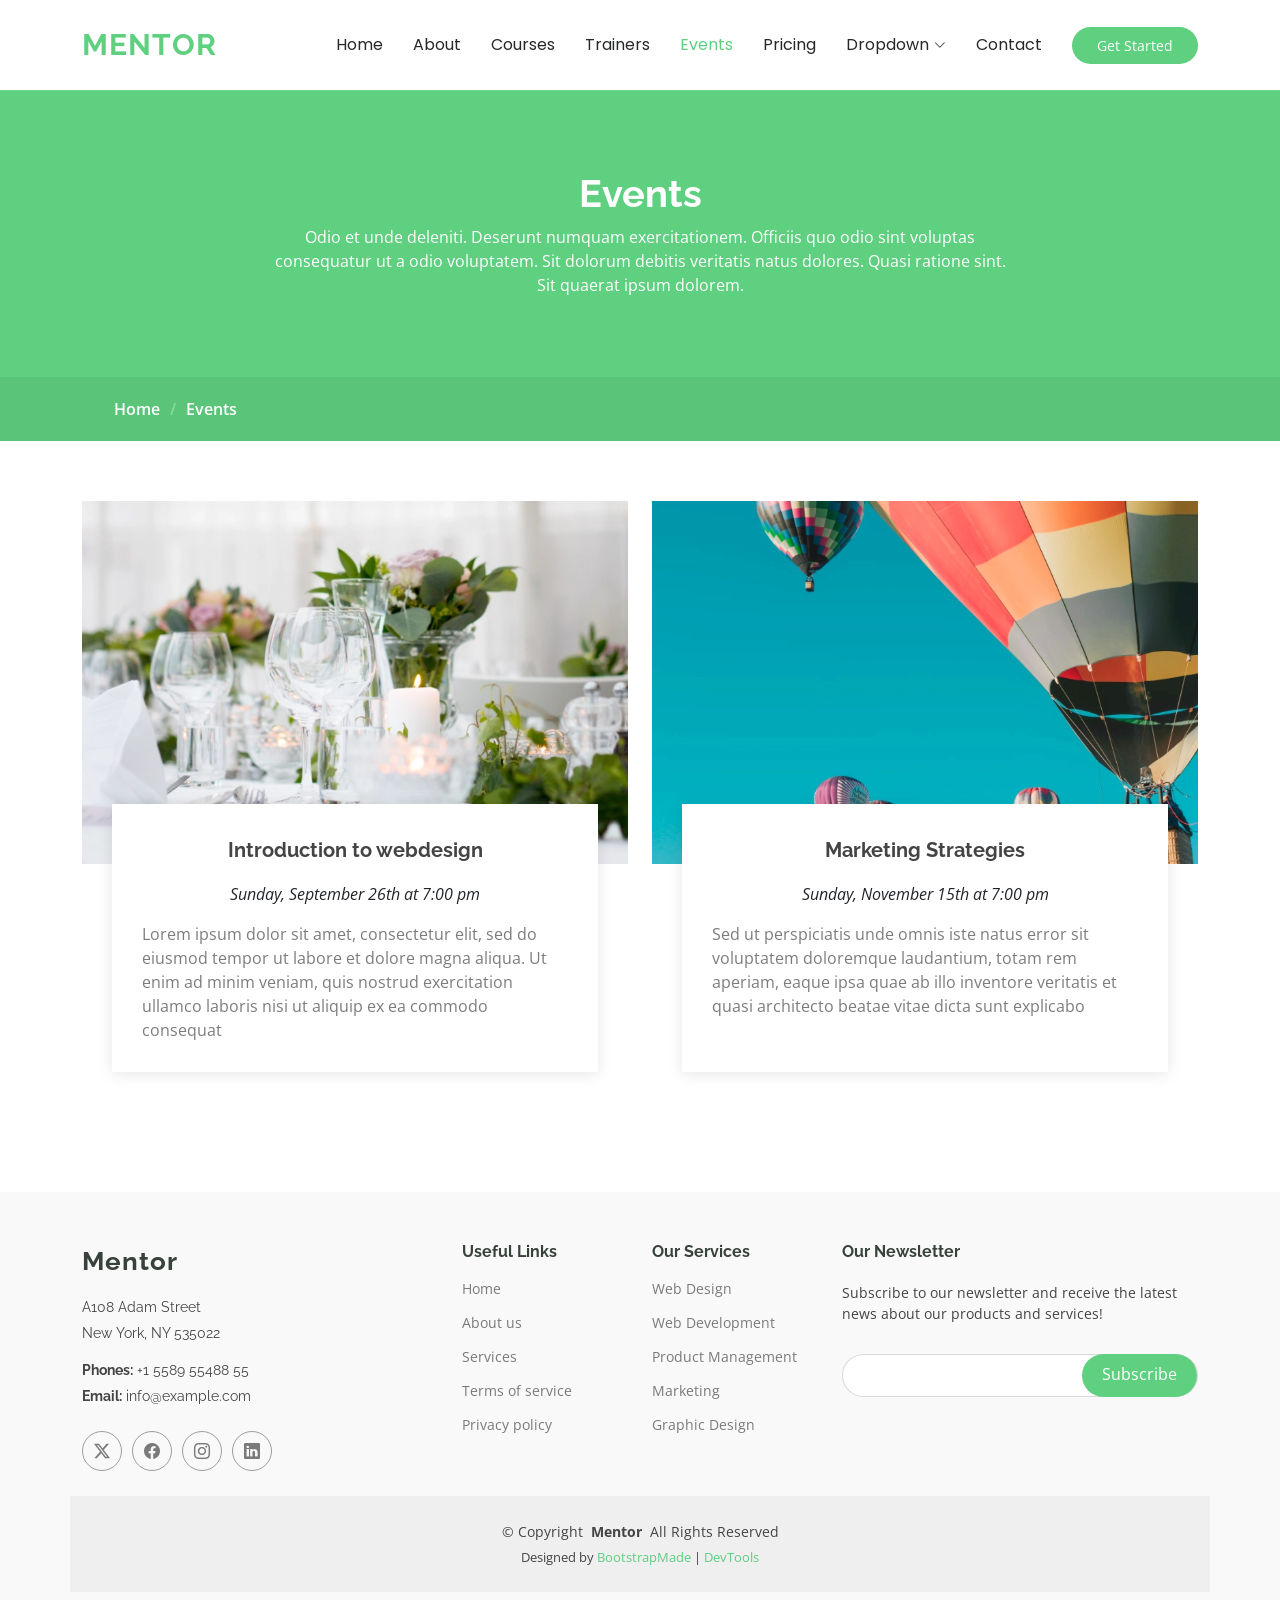
==== commit 0a9b7da1: "update" ====
--- a/events.html
+++ b/events.html
@@ -156,7 +156,7 @@
           <div class="footer-contact pt-3">
             <p>A108 Adam Street</p>
             <p>New York, NY 535022</p>
-            <p class="mt-3"><strong>Phone:</strong> <span>+1 5589 55488 55</span></p>
+            <p class="mt-3"><strong>Phones:</strong> <span>+1 5589 55488 55</span></p>
             <p><strong>Email:</strong> <span>info@example.com</span></p>
           </div>
           <div class="social-links d-flex mt-4">
